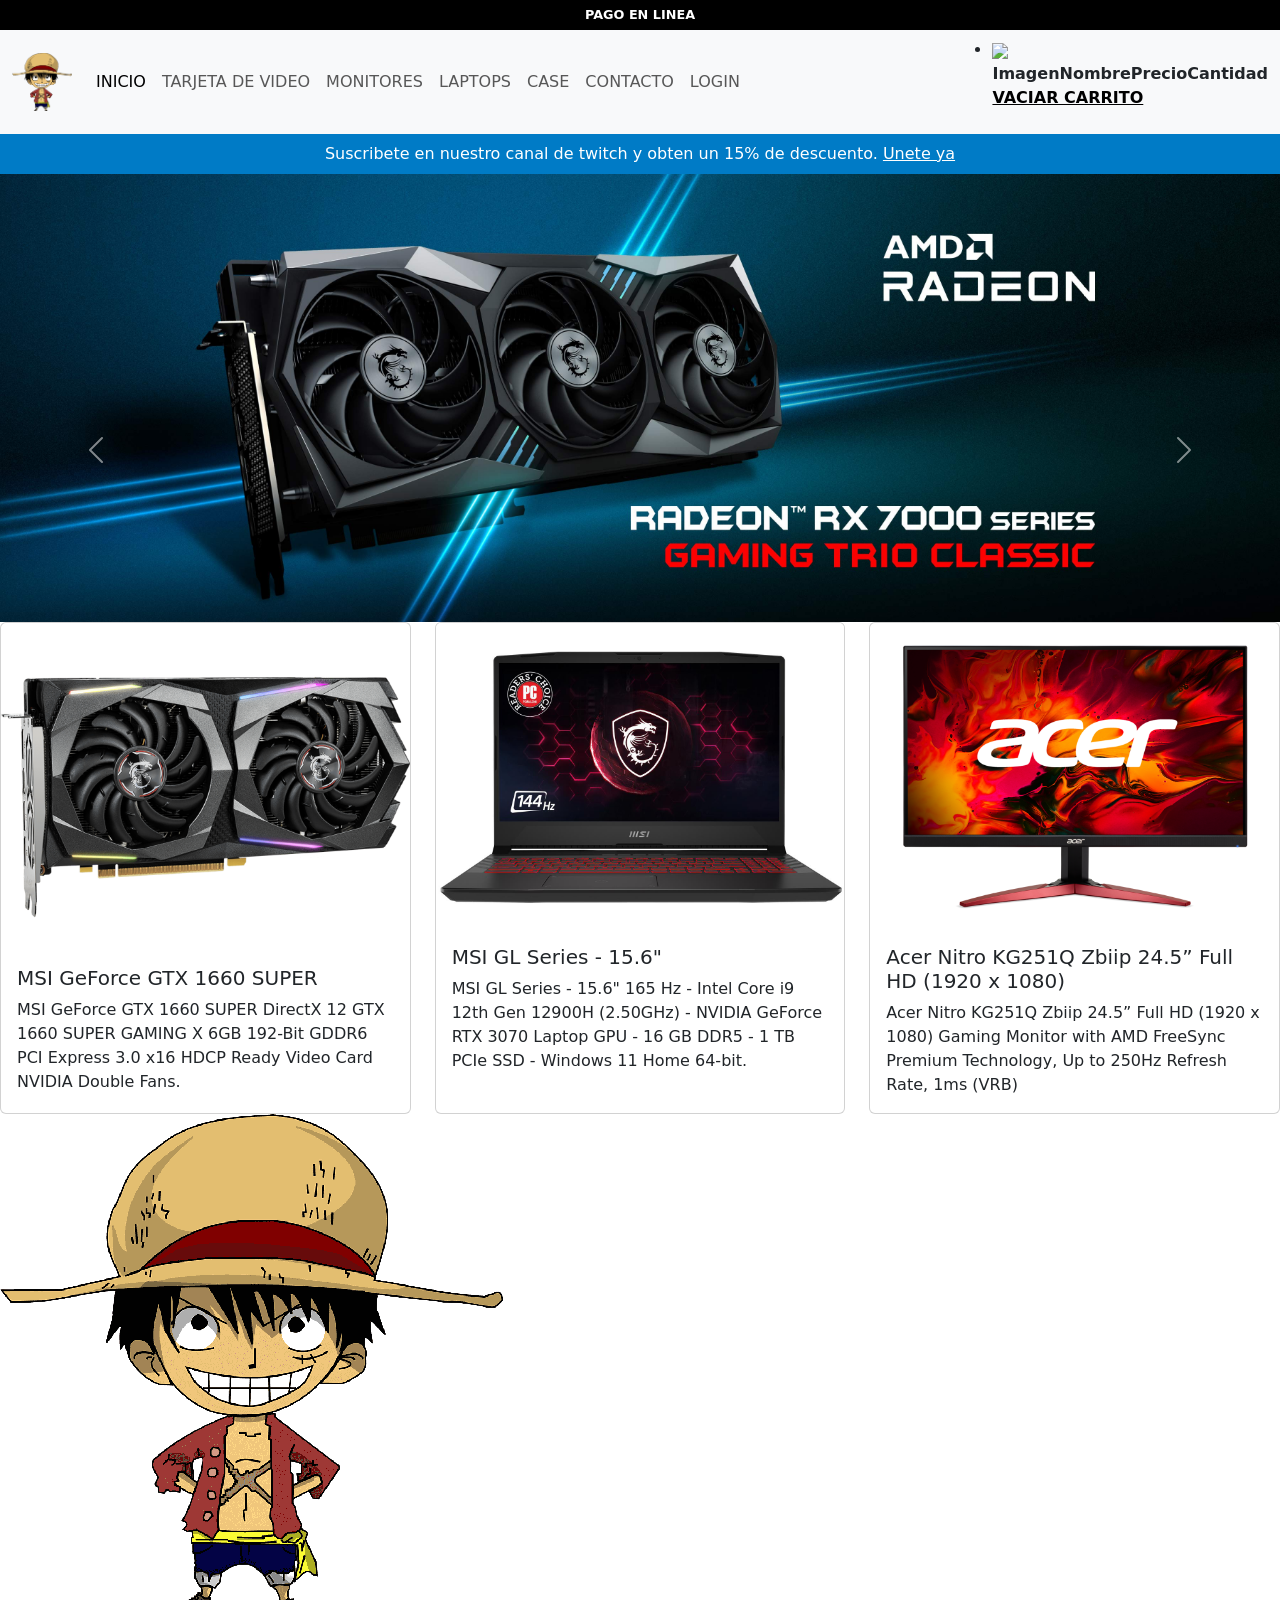
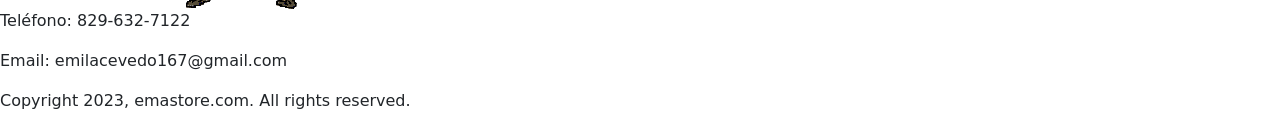
==== Emastore/index.html @ 6a435da9 "Add files via upload" ====
<!DOCTYPE html>
<html lang="es">

<head>
  <meta charset="UTF-8">
  <meta http-equiv="X-UA-Compatible" content="IE=edge">
  <meta name="viewport" content="width=device-width, initial-scale=1.0">
  <meta name="description"
    content="Encuentra en nuestra tienda de computadoras los mejores equipos de escritorio, portátiles, tarjeta de video y monitores al mejor precio. Ofrecemos una amplia variedad de marcas y modelos para que puedas elegir el que más se adapte a tus necesidades. ¡Compra ahora y lleva tu experiencia tecnológica al siguiente nivel!">
  <title>EmaStore</title>
  <!-- CSS BS-->
  <link href="https://cdn.jsdelivr.net/npm/bootstrap@5.3.0-alpha1/dist/css/bootstrap.min.css" rel="stylesheet"
    integrity="sha384-GLhlTQ8iRABdZLl6O3oVMWSktQOp6b7In1Zl3/Jr59b6EGGoI1aFkw7cmDA6j6gD" crossorigin="anonymous">
  <!--MI CSS-->
  <link rel="stylesheet" href="/css/style.css">
  <script src="https://kit.fontawesome.com/a076d05399.js" crossorigin="anonymous"></script>

</head>

<body>
  <div class="superior">
    <p>Pago en linea</p>
  </div>
  <nav class="navbar navbar-expand-lg bg-body-tertiary">
    <div class="container-fluid">
      <a class="navbar-brand" href="#">
        <img class="logo" src="/img/luffylogo.png" alt="Logo de EmaStore">
      </a>
      <button class="navbar-toggler" type="button" data-bs-toggle="collapse" data-bs-target="#navbarSupportedContent"
        aria-controls="navbarSupportedContent" aria-expanded="false" aria-label="Toggle navigation">
        <span class="navbar-toggler-icon"></span>
      </button>
      <div class="collapse navbar-collapse" id="navbarSupportedContent">
        <ul class="navbar-nav me-auto mb-2 mb-lg-0">
          <li class="nav-item">
            <a class="nav-link active" aria-current="page" href="#">Inicio</a>
          </li>
          <li class="nav-item">
            <a class="nav-link" href="/paginas/tarjetadevideo.html">Tarjeta de video</a>
          </li>
          <li class="nav-item">
            <a class="nav-link" href="/paginas/monitores.html">Monitores</a>
          </li>
          <li class="nav-item">
            <a class="nav-link" href="/paginas/laptop.html">Laptops</a>
          </li>
          <li class="nav-item">
            <a class="nav-link" href="/paginas/case.html">Case</a>
        </li>
          <li class="nav-item">
            <a class="nav-link" href="/paginas/contacto.html">Contacto</a>
          </li>
          <li class="nav-item">
            <a class="nav-link" href="/paginas/login.html">Login</a>
          </li>
        </ul>
        <div class="two columns u-pull-right">
          <ul>
              <li class="submenu">
                      <img src="/img/cart.png" id="img-carrito">
                      <div id="carrito">
                              
                              <table id="lista-carrito" class="u-full-width">
                                  <thead>
                                      <tr>
                                          <th>Imagen</th>
                                          
                                          <th>Nombre</th>

                                          <th>Precio</th>

                                          <th>Cantidad</th>
                                          <th></th>
                                      </tr>
                                  </thead>
                                  <tbody></tbody>
                              </table>

                              <a href="#" id="vaciar-carrito" class="button u-full-width">Vaciar Carrito</a>
                      </div>
              </li>
          </ul>
      </div>
      </div>
    </div>
  </nav>
  <div class="inferior">
    <p>Suscribete en nuestro canal de twitch y obten un 15% de descuento. <a href="https://www.twitch.tv/emacvh_">Unete
        ya</a></p>
  </div>
  <!--CAROUSEL-->
  <div id="carouselExampleFade" class="carousel slide carousel-fade">
    <div class="carousel-inner">
      <div class="carousel-item active">
        <img src="/img/carusel1.jpeg" class="d-block w-100" alt="Tarjeta de video">
      </div>
      <div class="carousel-item">
        <img src="/img/carusel2.jpeg" class="d-block w-100" alt="Monitor">
      </div>
      <div class="carousel-item">
        <img src="/img/carusel3.jpeg" class="d-block w-100" alt="laptop">
        </div>
      </div>
    </div>
    <button class="carousel-control-prev" type="button" data-bs-target="#carouselExampleFade" data-bs-slide="prev">
      <span class="carousel-control-prev-icon" aria-hidden="true"></span>
      <span class="visually-hidden">Previous</span>
    </button>
    <button class="carousel-control-next" type="button" data-bs-target="#carouselExampleFade" data-bs-slide="next">
      <span class="carousel-control-next-icon" aria-hidden="true"></span>
      <span class="visually-hidden">Next</span>
    </button>
  </div>


   <!--Card-->
   <div class="row row-cols-1 row-cols-md-3 g-4">
    <div class="col">
      <div class="card h-100">
        <img src="/img/uno.png" class="card-img-top" alt="1660s">
        <div class="card-body">
          <h5 class="card-title">MSI GeForce GTX 1660 SUPER</h5>
          <p class="card-text">MSI GeForce GTX 1660 SUPER DirectX 12 GTX 1660 SUPER GAMING X 6GB 192-Bit GDDR6 PCI Express 3.0 x16 HDCP Ready Video Card NVIDIA Double Fans.</p>
      
        </div>
      </div>
    </div> 

    
     <div class="col">
      <div class="card h-100">
        <img src="/img/laptop4.jpg" class="card-img-top" alt="6600">
        <div class="card-body"> 
          <h5 class="card-title">MSI GL Series - 15.6"</h5>
          <p class="card-text">MSI GL Series - 15.6" 165 Hz - Intel Core i9 12th Gen 12900H (2.50GHz) - NVIDIA GeForce RTX 3070 Laptop GPU - 16 GB DDR5 - 1 TB PCIe SSD - Windows 11 Home 64-bit.</p>
        </div>
      </div>
    </div>
    <div class="col">
      <div class="card h-100">
        <img src="/img/monitor4.png" class="card-img-top" alt="7900">
        <div class="card-body">
          <h5 class="card-title">Acer Nitro KG251Q Zbiip 24.5” Full HD (1920 x 1080)</h5>
          <p class="card-text">Acer Nitro KG251Q Zbiip 24.5” Full HD (1920 x 1080) Gaming Monitor with AMD FreeSync Premium Technology, Up to 250Hz Refresh Rate, 1ms (VRB)</p>
        </div>
      </div>
    </div> 
  </div>
  <!-- Footer -->
  <footer>
    <div class="footer-container">
      <div class="logo">
        <img src="/img/luffylogo.png" alt="Logo de la tienda">
      </div>
      <div class="contact-info">
        <p>Teléfono: 829-632-7122</p>
        <p>Email: emilacevedo167@gmail.com</p>
      </div>
    </div>
    <div class="copyright-container">
      <span class="copyright">Copyright 2023, emastore.com. All rights reserved.</span>
  </footer>


  <!--SCRIPT DE BUSTRAP-->
  <script src="https://cdn.jsdelivr.net/npm/bootstrap@5.3.0-alpha1/dist/js/bootstrap.bundle.min.js"
    integrity="sha384-w76AqPfDkMBDXo30jS1Sgez6pr3x5MlQ1ZAGC+nuZB+EYdgRZgiwxhTBTkF7CXvN"
    crossorigin="anonymous"></script>

    <script src="./JS/main1.js"></script>

</body>


</html>
---- css/style.css ----
* {
  margin: 0;
  padding: 0;
}

.logo {
  width: 60px;
}

.fondoheader {
  background-color: #ffffff;
}

li a {
  text-transform: uppercase;
  font-weight: 900;
  color: black;
}

.botonMio {
  background-color: #007bc6;
  color: #ffffff;
}
.botonMio:hover {
  background-color: #ffffff;
  color: #007bc6;
  border: 1px solid black;
}

.superior {
  height: 30px;
  background-color: #000;
  color: #ffffff;
  display: flex;
  align-items: center;
  justify-content: center;
}
.superior p {
  font-weight: bold;
  text-transform: uppercase;
  font-size: 0.8rem;
  margin-bottom: 0;
}

.inferior {
  background-color: #007bc6;
  height: 40px;
  color: #ffffff;
  display: flex;
  align-items: center;
  justify-content: center;
}
.inferior p {
  margin-bottom: 0;
}
.inferior a {
  color: #ffffff;
}

.banner {
  background-image: url("/img/dos.png");
  background-size: cover;
}

/*# sourceMappingURL=style.css.map */
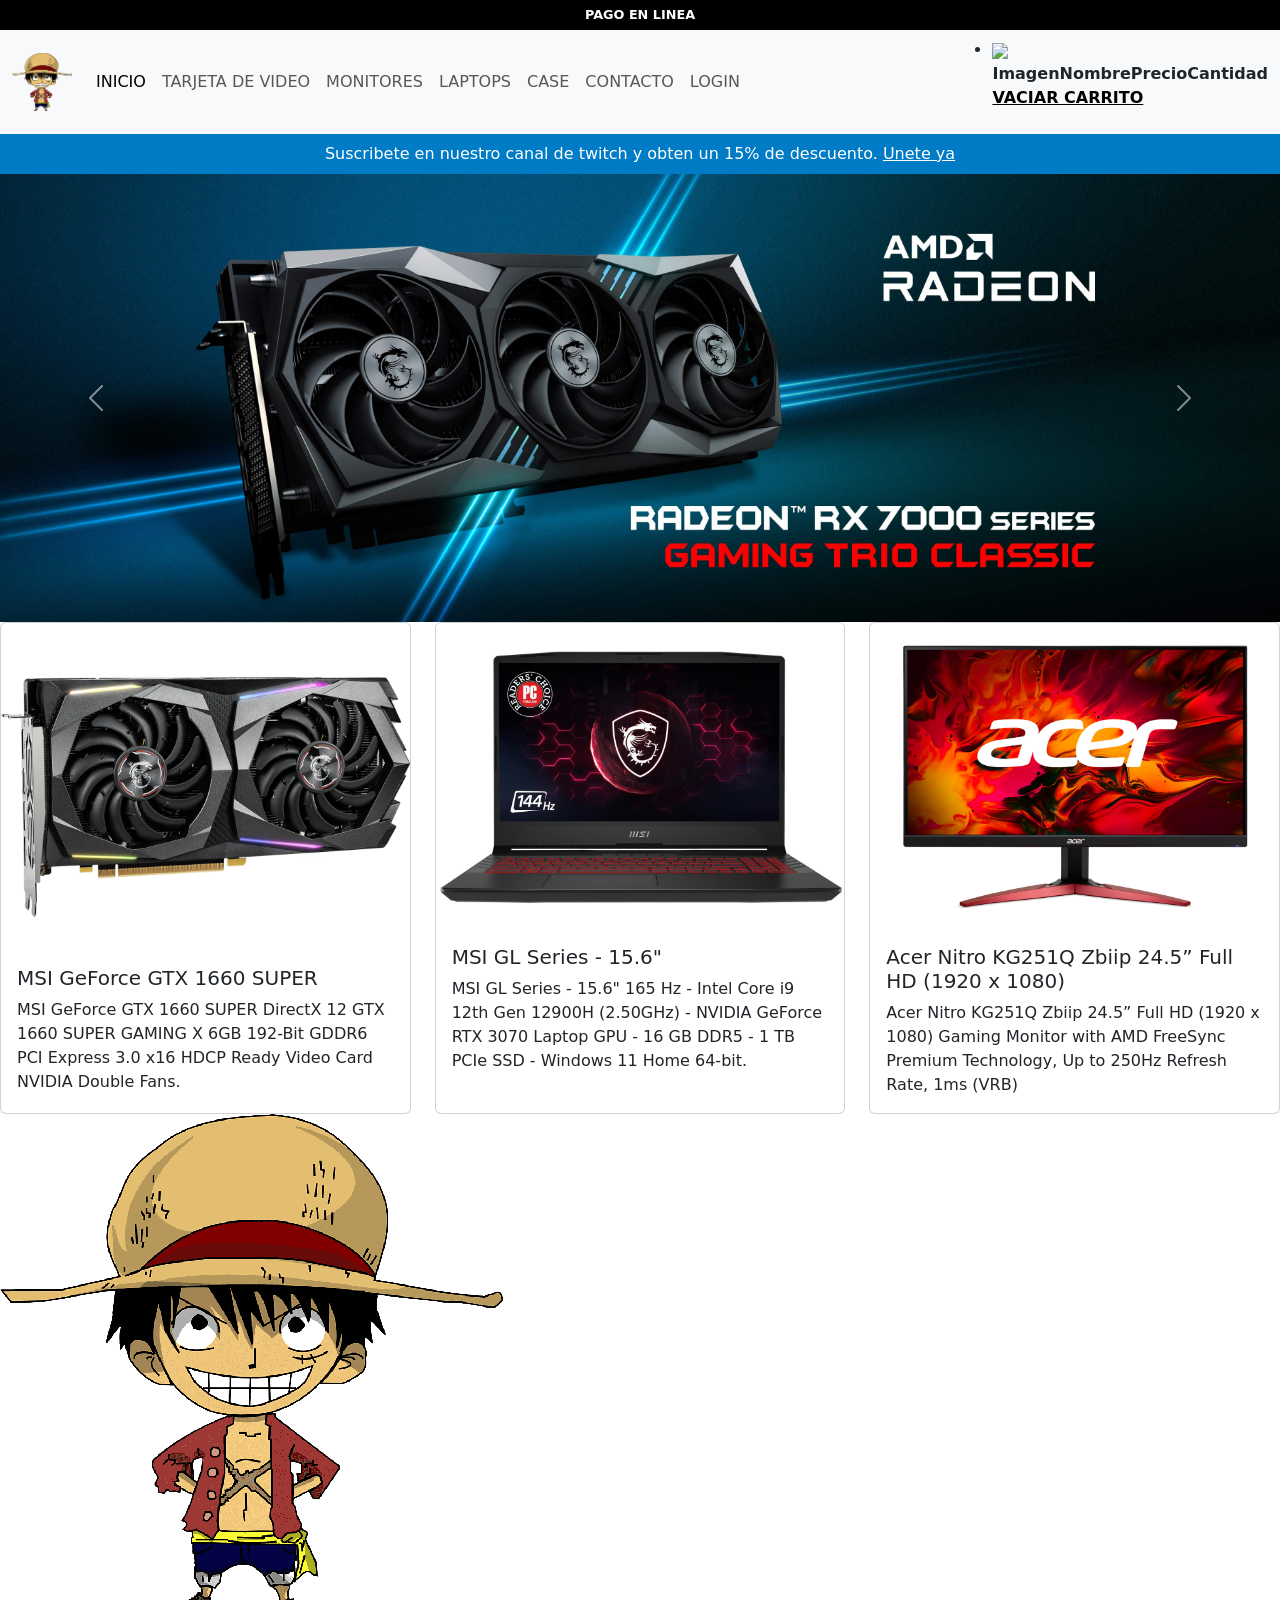
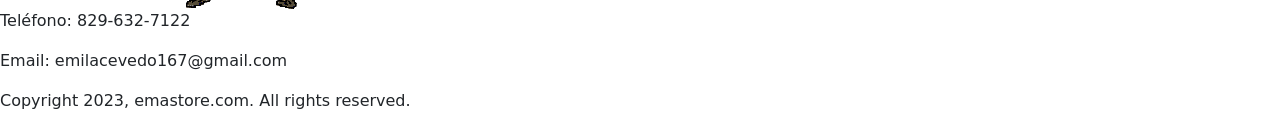
==== commit 4dca3a3b: "Update index.html" ====
--- a/Emastore/index.html
+++ b/Emastore/index.html
@@ -101,7 +101,6 @@
         <img src="/img/carusel3.jpeg" class="d-block w-100" alt="laptop">
         </div>
       </div>
-    </div>
     <button class="carousel-control-prev" type="button" data-bs-target="#carouselExampleFade" data-bs-slide="prev">
       <span class="carousel-control-prev-icon" aria-hidden="true"></span>
       <span class="visually-hidden">Previous</span>
@@ -172,4 +171,4 @@
 </body>
 
 
-</html>+</html>
